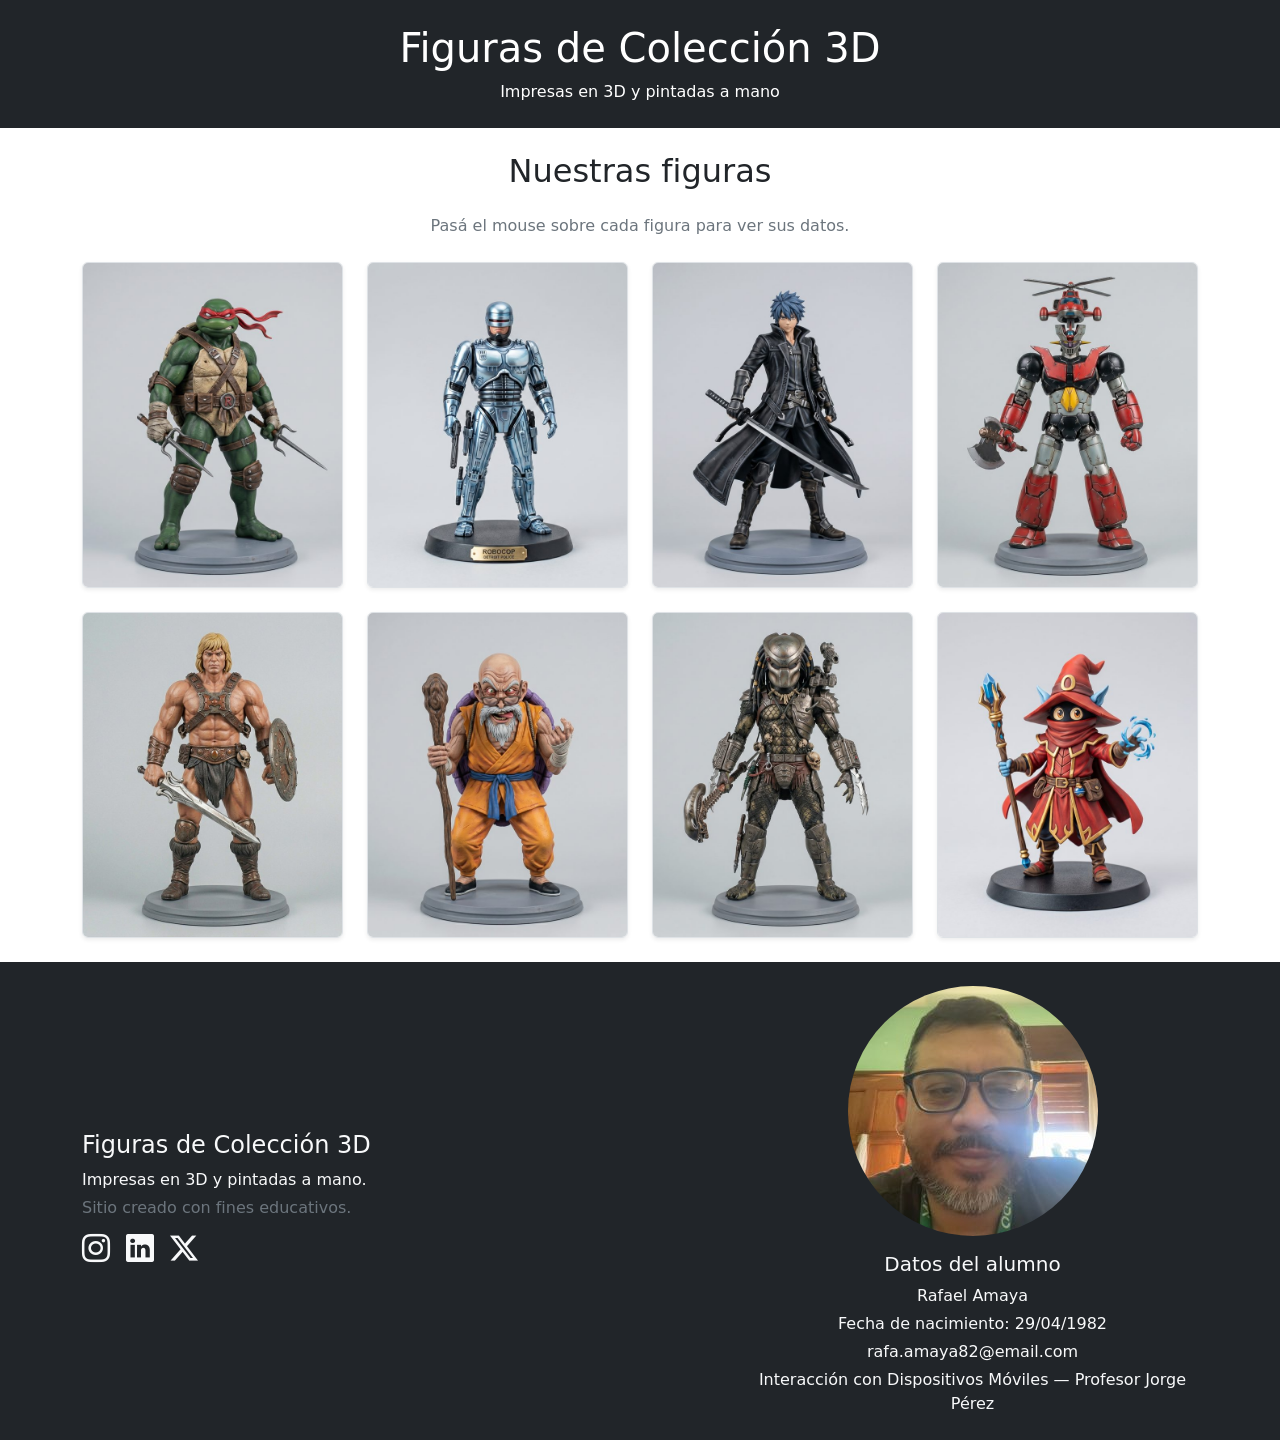
==== index.html @ 7b2bca15 "Primer commit" ====
<!DOCTYPE html>
<html lang="es">
<head>
    <meta charset="UTF-8">
    <meta name="viewport" content="width=device-width, initial-scale=1.0">
    <title>Figuras de Colección — Tienda</title>

    <!-- Bootstrap 5.3 vía CDN (jsDelivr)-->
        <link href="https://cdn.jsdelivr.net/npm/bootstrap@5.3.8/dist/css/bootstrap.min.css" rel="stylesheet" 
        integrity="sha384-sRIl4kxILFvY47J16cr9ZwB07vP4J8+LH7qKQnuqkuIAvNWLzeN8tE5YBujZqJLB" crossorigin="anonymous">

    <!-- Bootstrap Icons (librería de íconos, CDN aparte de Bootstrap) -->
    <link rel="stylesheet" href="https://cdn.jsdelivr.net/npm/bootstrap-icons@1.11.3/font/bootstrap-icons.min.css">

    <!-- Mi hoja de estilos propia (va después de Bootstrap para poder pisarlo) -->
    <link rel="stylesheet" href="css/estilos.css">
</head>
<body>

    <!-- ===== HEADER ===== -->
    <header class="bg-dark text-white text-center py-4">
        <div class="container">
            <h1>Figuras de Colección 3D</h1>
            <p class="mb-0">Impresas en 3D y pintadas a mano</p>
        </div>
    </header>

    <!-- ===== CONTENIDO PRINCIPAL ===== -->
    <main class="container">

        <h2 class="text-center my-4">Nuestras figuras</h2>
        <p class="text-center text-secondary mb-4 d-none d-lg-block">Pasá el mouse sobre cada figura para ver sus datos.</p>

        <div class="row g-4">

            <div class="col-12 col-md-6 col-lg-4 col-xl-3">
                <div class="border rounded shadow-sm h-100 overflow-hidden producto">
                    <img src="img/productos/tortuga-ninja.jpg" class="img-fluid" alt="Figura de colección de la Tortuga Ninja Raphael">
                    <div class="producto-info text-center">
                        <h3>Raphael</h3>
                        <p>Figura impresa en 3D y pintada a mano. Edición limitada coleccionista de 18 cm de alto.</p>
                        <p><strong class="fs-4">$574.977</strong></p>
                        <button type="button" class="btn btn-success">Comprar</button>
                    </div>
                </div>
            </div>

            <div class="col-12 col-md-6 col-lg-4 col-xl-3">
                <div class="border rounded shadow-sm h-100 overflow-hidden producto">
                    <img src="img/productos/robocop.jpg" class="img-fluid" alt="Figura de colección de RoboCop">
                    <div class="producto-info text-center">
                        <h3>RoboCop <span class="badge text-bg-success align-middle">Nuevo</span></h3>
                        <p>Figura impresa en 3D y pintada a mano. Réplica detallada del policía cibernético de Detroit, 20 cm de alto.</p>
                        <p><strong class="fs-4">$735.977</strong></p>
                        <button type="button" class="btn btn-success">Comprar</button>
                    </div>
                </div>
            </div>

            <div class="col-12 col-md-6 col-lg-4 col-xl-3">
                <div class="border rounded shadow-sm h-100 overflow-hidden producto">
                    <img src="img/productos/espadachin-azul.jpg" class="img-fluid" alt="Figura de colección de un espadachín de cabello azul">
                    <div class="producto-info text-center">
                        <h3>Espadachín Sombrío</h3>
                        <p>Figura impresa en 3D y pintada a mano. Guerrero de abrigo negro y katana, 19 cm de alto.</p>
                        <p><strong class="fs-4">$528.977</strong></p>
                        <button type="button" class="btn btn-success">Comprar</button>
                    </div>
                </div>
            </div>

            <div class="col-12 col-md-6 col-lg-4 col-xl-3">
                <div class="border rounded shadow-sm h-100 overflow-hidden producto">
                    <img src="img/productos/mazinger.jpg" class="img-fluid" alt="Figura de colección de Mazinger Z">
                    <div class="producto-info text-center">
                        <h3>Mazinger Z</h3>
                        <p>Figura impresa en 3D y pintada a mano. El clásico robot rojo y negro del anime, 21 cm de alto.</p>
                        <p><strong class="fs-4">$804.977</strong></p>
                        <button type="button" class="btn btn-success">Comprar</button>
                    </div>
                </div>
            </div>

            <div class="col-12 col-md-6 col-lg-4 col-xl-3">
                <div class="border rounded shadow-sm h-100 overflow-hidden producto">
                    <img src="img/productos/he-man.jpg" class="img-fluid" alt="Figura de colección de He-Man">
                    <div class="producto-info text-center">
                        <h3>He-Man <span class="badge text-bg-danger align-middle">Oferta</span></h3>
                        <p>Figura impresa en 3D y pintada a mano. El héroe de Eternia con su espada de poder, 20 cm de alto.</p>
                        <p><strong class="fs-4">$367.977</strong></p>
                        <button type="button" class="btn btn-success">Comprar</button>
                    </div>
                </div>
            </div>

            <div class="col-12 col-md-6 col-lg-4 col-xl-3">
                <div class="border rounded shadow-sm h-100 overflow-hidden producto">
                    <img src="img/productos/maestro-artes-marciales.jpg" class="img-fluid" alt="Figura de colección de un maestro de artes marciales">
                    <div class="producto-info text-center">
                        <h3>Maestro Roshi</h3>
                        <p>Figura impresa en 3D y pintada a mano. El sabio maestro de artes marciales con su bastón, 17 cm de alto.</p>
                        <p><strong class="fs-4">$459.977</strong></p>
                        <button type="button" class="btn btn-success">Comprar</button>
                    </div>
                </div>
            </div>

            <div class="col-12 col-md-6 col-lg-4 col-xl-3">
                <div class="border rounded shadow-sm h-100 overflow-hidden producto">
                    <img src="img/productos/depredador.jpg" class="img-fluid" alt="Figura de colección del Depredador">
                    <div class="producto-info text-center">
                        <h3>Depredador</h3>
                        <p>Figura impresa en 3D y pintada a mano. El cazador alienígena con armadura y armas, 22 cm de alto.</p>
                        <p><strong class="fs-4">$850.977</strong></p>
                        <button type="button" class="btn btn-success">Comprar</button>
                    </div>
                </div>
            </div>

            <div class="col-12 col-md-6 col-lg-4 col-xl-3">
                <div class="border rounded shadow-sm h-100 overflow-hidden producto">
                    <img src="img/productos/mago.jpg" class="img-fluid" alt="Figura de colección de Orco">
                    <div class="producto-info text-center">
                        <h3>Orco</h3>
                        <p>Figura impresa en 3D y pintada a mano. Pequeño hechicero de sombrero rojo y báculo mágico, 15 cm de alto.</p>
                        <p><strong class="fs-4">$413.977</strong></p>
                        <button type="button" class="btn btn-success">Comprar</button>
                    </div>
                </div>
            </div>

        </div>

    </main>

    <!-- ===== FOOTER ===== -->
    <footer class="bg-dark text-light py-4 mt-4">
        <div class="container">
            <div class="row align-items-center g-4 ">

                <div class="col-12 col-md-7">
                    <h2 class="h4">Figuras de Colección 3D</h2>
                    <p class="mb-1">Impresas en 3D y pintadas a mano.</p>
                    <p class="mb-2 text-secondary">Sitio creado con fines educativos.</p>
                    <div class="d-flex gap-3 fs-3 justify-content-center justify-content-md-start">
                        <a href="https://www.instagram.com/rafi.amaya/" class="text-light" aria-label="Instagram" target="_blank" rel="noopener noreferrer"><i class="bi bi-instagram"></i></a>
                        <a href="https://www.linkedin.com/in/rafael-amaya/" class="text-light" aria-label="LinkedIn" target="_blank" rel="noopener noreferrer"><i class="bi bi-linkedin"></i></a>
                        <a href="https://x.com/RafaAmaya82" class="text-light" aria-label="X" target="_blank" rel="noopener noreferrer"><i class="bi bi-twitter-x"></i></a>
                    </div>
                </div>

                <div class="col-12 col-md-5 text-center">
                    <img src="img/foto-perfil.jpg" width="250" class="rounded-circle mb-3" alt="Foto de Rafael Amaya">
                    <h3 class="h5">Datos del alumno</h3>
                    <p class="mb-1">Rafael Amaya</p>
                    <p class="mb-1">Fecha de nacimiento: 29/04/1982</p>
                    <p class="mb-1">rafa.amaya82@email.com</p>
                    <p class="mb-0">Interacción con Dispositivos Móviles — Profesor Jorge Pérez</p>
                </div>

            </div>
        </div>
    </footer>

    <!-- Bootstrap JS (bundle) vía CDN-->
        <script src="https://cdn.jsdelivr.net/npm/bootstrap@5.3.8/dist/js/bootstrap.bundle.min.js" 
        integrity="sha384-FKyoEForCGlyvwx9Hj09JcYn3nv7wiPVlz7YYwJrWVcXK/BmnVDxM+D2scQbITxI" crossorigin="anonymous"></script>

</body>
</html>
---- css/estilos.css ----
/* ============================================
   ESTILOS PROPIOS (encima de Bootstrap)
   ============================================ */

.badge {
    font-size: 0.65rem;
}

/* ============================================
   PASTILLA CON HOVER:
   ============================================ */

/* La pastilla es el "marco". position: relative para que la capa de datos se ubique respecto a ella. */
.producto {
    position: relative;
}

/* La imagen ocupa todo el ancho de la pastilla */
.producto img {
    display: block;
    width: 100%;
    aspect-ratio: 4 / 5;   /* más alta que ancha (vertical) */
    object-fit: cover;     /* recorta para llenar sin deformar */
}

/* La capa de datos: cubre toda la pastilla, centrada, oculta al inicio */
.producto-info {
    position: absolute;
    inset: 0;
    display: flex;
    flex-direction: column;
    justify-content: center;
    align-items: center;
    gap: 0.5rem;
    padding: 1rem;
    background-color: rgba(255, 255, 255, 0.93);
    opacity: 0;
    transition: opacity 0.4s ease;
}

/* Al pasar el mouse por la pastilla, la capa de datos aparece */
.producto:hover .producto-info {
    opacity: 1;
}

/* En tablet y celular (menos de 993px) NO usamos hover,la info se muestra siempre, debajo de la imagen, como una tarjeta normal. */
@media (max-width: 992px) {

    .producto-info {
        position: static;        /* vuelve al flujo normal, debajo de la imagen */
        opacity: 1;              /* siempre visible */
        background-color: transparent;
    }
}
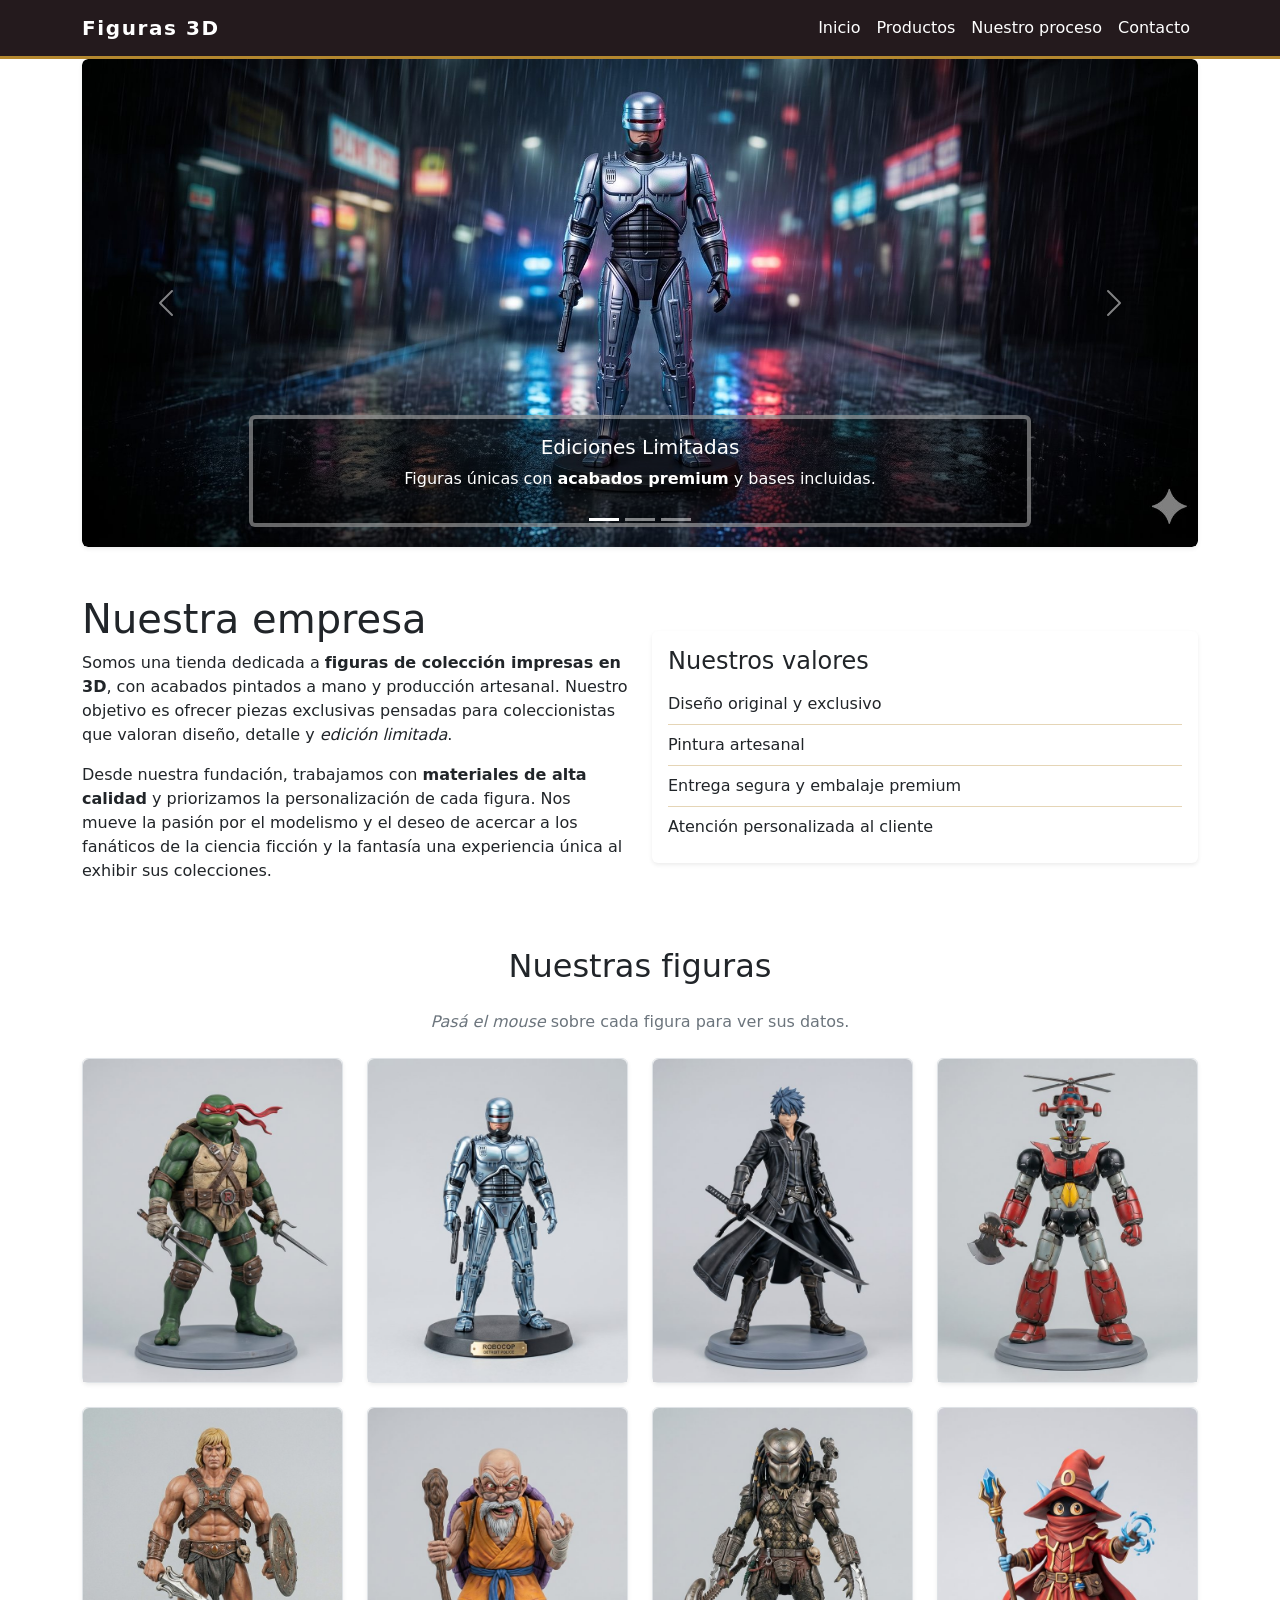
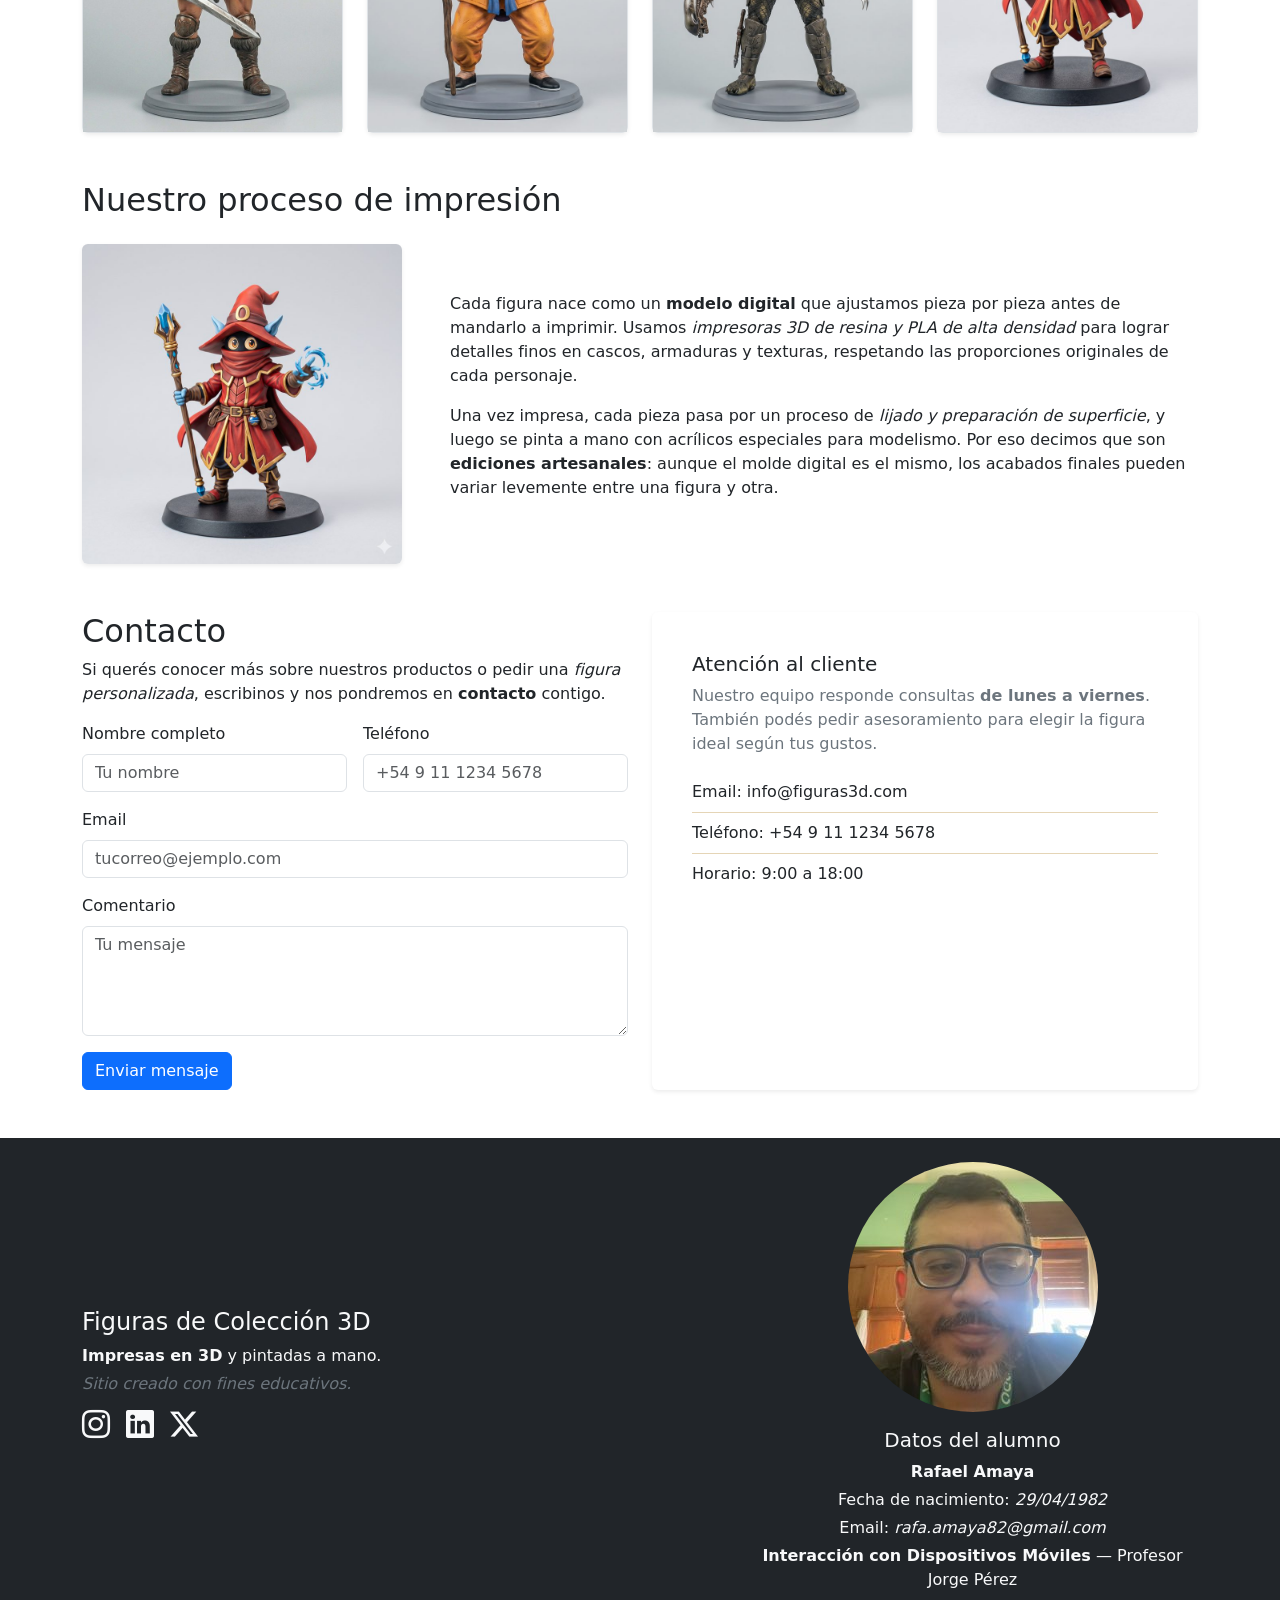
==== commit 08dcac70: "Completado tienda online: navbar responsive, carousel, 8 productos, sección libre, contacto y detall" ====
--- a/index.html
+++ b/index.html
@@ -1,135 +1,312 @@
 <!DOCTYPE html>
 <html lang="es">
+
 <head>
     <meta charset="UTF-8">
     <meta name="viewport" content="width=device-width, initial-scale=1.0">
     <title>Figuras de Colección — Tienda</title>
 
     <!-- Bootstrap 5.3 vía CDN (jsDelivr)-->
-        <link href="https://cdn.jsdelivr.net/npm/bootstrap@5.3.8/dist/css/bootstrap.min.css" rel="stylesheet" 
+    <link href="https://cdn.jsdelivr.net/npm/bootstrap@5.3.8/dist/css/bootstrap.min.css" rel="stylesheet"
         integrity="sha384-sRIl4kxILFvY47J16cr9ZwB07vP4J8+LH7qKQnuqkuIAvNWLzeN8tE5YBujZqJLB" crossorigin="anonymous">
 
     <!-- Bootstrap Icons (librería de íconos, CDN aparte de Bootstrap) -->
     <link rel="stylesheet" href="https://cdn.jsdelivr.net/npm/bootstrap-icons@1.11.3/font/bootstrap-icons.min.css">
 
     <!-- Mi hoja de estilos propia (va después de Bootstrap para poder pisarlo) -->
-    <link rel="stylesheet" href="css/estilos.css">
+    <link rel="stylesheet" href="css/index.css">
 </head>
+
 <body>
 
-    <!-- ===== HEADER ===== -->
-    <header class="bg-dark text-white text-center py-4">
-        <div class="container">
-            <h1>Figuras de Colección 3D</h1>
-            <p class="mb-0">Impresas en 3D y pintadas a mano</p>
-        </div>
+    <!-- ===== NAVBAR ===== -->
+    <header>
+        <nav class="navbar navbar-expand-lg navbar-tienda">
+            <div class="container">
+                <a class="navbar-brand" href="index.html">Figuras 3D</a>
+                <button class="navbar-toggler" type="button" data-bs-toggle="collapse" data-bs-target="#navMenu">
+                    <span class="navbar-toggler-icon"></span>
+                </button>
+                <div class="collapse navbar-collapse" id="navMenu">
+                    <ul class="navbar-nav ms-auto">
+                        <li class="nav-item"><a class="nav-link" href="index.html">Inicio</a></li>
+                        <li class="nav-item"><a class="nav-link" href="#productos">Productos</a></li>
+                        <li class="nav-item"><a class="nav-link" href="#libre">Nuestro proceso</a></li>
+                        <li class="nav-item"><a class="nav-link" href="#contacto">Contacto</a></li>
+                    </ul>
+                </div>
+            </div>
+        </nav>
+
+        <section id="carousel" class="mb-0">
+            <div class="container">
+                <div id="promosCarousel" class="carousel slide" data-bs-ride="carousel">
+                    <div class="carousel-indicators">
+                        <button type="button" data-bs-target="#promosCarousel" data-bs-slide-to="0"
+                            class="active"></button>
+                        <button type="button" data-bs-target="#promosCarousel" data-bs-slide-to="1"></button>
+                        <button type="button" data-bs-target="#promosCarousel" data-bs-slide-to="2"></button>
+                    </div>
+                    <div class="carousel-inner rounded shadow-sm">
+                        <div class="carousel-item active">
+                            <img src="img/carousel/banner-robocop.jpg" class="d-block w-100"
+                                alt="RoboCop edición especial">
+                            <div class="carousel-caption d-none d-md-block bg-black bg-opacity-50 rounded p-3">
+                                <h5>Ediciones Limitadas</h5>
+                                <p>Figuras únicas con <strong>acabados premium</strong> y bases incluidas.</p>
+                            </div>
+                        </div>
+                        <div class="carousel-item">
+                            <img src="img/carousel/banner-mazinger.jpg" class="d-block w-100"
+                                alt="Mazinger Z figura premium">
+                            <div class="carousel-caption d-none d-md-block bg-black bg-opacity-50 rounded p-3">
+                                <h5>Colores originales</h5>
+                                <p><em>Modelos pintados a mano</em> con los tonos del personaje.</p>
+                            </div>
+                        </div>
+                        <div class="carousel-item">
+                            <img src="img/carousel/banner-heman.jpg" class="d-block w-100"
+                                alt="He-Man figura de colección">
+                            <div class="carousel-caption d-none d-md-block bg-black bg-opacity-50 rounded p-3">
+                                <h5>Regalos para fans</h5>
+                                <p>El <strong>complemento ideal</strong> para cualquier vitrina de colección.</p>
+                            </div>
+                        </div>
+                    </div>
+                    <button class="carousel-control-prev" type="button" data-bs-target="#promosCarousel"
+                        data-bs-slide="prev">
+                        <span class="carousel-control-prev-icon"></span>
+                        <span class="visually-hidden">Anterior</span>
+                    </button>
+                    <button class="carousel-control-next" type="button" data-bs-target="#promosCarousel"
+                        data-bs-slide="next">
+                        <span class="carousel-control-next-icon"></span>
+                        <span class="visually-hidden">Siguiente</span>
+                    </button>
+                </div>
+            </div>
+        </section>
     </header>
 
     <!-- ===== CONTENIDO PRINCIPAL ===== -->
-    <main class="container">
-
-        <h2 class="text-center my-4">Nuestras figuras</h2>
-        <p class="text-center text-secondary mb-4 d-none d-lg-block">Pasá el mouse sobre cada figura para ver sus datos.</p>
-
-        <div class="row g-4">
-
-            <div class="col-12 col-md-6 col-lg-4 col-xl-3">
-                <div class="border rounded shadow-sm h-100 overflow-hidden producto">
-                    <img src="img/productos/tortuga-ninja.jpg" class="img-fluid" alt="Figura de colección de la Tortuga Ninja Raphael">
-                    <div class="producto-info text-center">
-                        <h3>Raphael</h3>
-                        <p>Figura impresa en 3D y pintada a mano. Edición limitada coleccionista de 18 cm de alto.</p>
-                        <p><strong class="fs-4">$574.977</strong></p>
-                        <button type="button" class="btn btn-success">Comprar</button>
-                    </div>
-                </div>
-            </div>
-
-            <div class="col-12 col-md-6 col-lg-4 col-xl-3">
-                <div class="border rounded shadow-sm h-100 overflow-hidden producto">
-                    <img src="img/productos/robocop.jpg" class="img-fluid" alt="Figura de colección de RoboCop">
-                    <div class="producto-info text-center">
-                        <h3>RoboCop <span class="badge text-bg-success align-middle">Nuevo</span></h3>
-                        <p>Figura impresa en 3D y pintada a mano. Réplica detallada del policía cibernético de Detroit, 20 cm de alto.</p>
-                        <p><strong class="fs-4">$735.977</strong></p>
-                        <button type="button" class="btn btn-success">Comprar</button>
-                    </div>
-                </div>
-            </div>
-
-            <div class="col-12 col-md-6 col-lg-4 col-xl-3">
-                <div class="border rounded shadow-sm h-100 overflow-hidden producto">
-                    <img src="img/productos/espadachin-azul.jpg" class="img-fluid" alt="Figura de colección de un espadachín de cabello azul">
-                    <div class="producto-info text-center">
-                        <h3>Espadachín Sombrío</h3>
-                        <p>Figura impresa en 3D y pintada a mano. Guerrero de abrigo negro y katana, 19 cm de alto.</p>
-                        <p><strong class="fs-4">$528.977</strong></p>
-                        <button type="button" class="btn btn-success">Comprar</button>
-                    </div>
-                </div>
-            </div>
-
-            <div class="col-12 col-md-6 col-lg-4 col-xl-3">
-                <div class="border rounded shadow-sm h-100 overflow-hidden producto">
-                    <img src="img/productos/mazinger.jpg" class="img-fluid" alt="Figura de colección de Mazinger Z">
-                    <div class="producto-info text-center">
-                        <h3>Mazinger Z</h3>
-                        <p>Figura impresa en 3D y pintada a mano. El clásico robot rojo y negro del anime, 21 cm de alto.</p>
-                        <p><strong class="fs-4">$804.977</strong></p>
-                        <button type="button" class="btn btn-success">Comprar</button>
-                    </div>
-                </div>
-            </div>
-
-            <div class="col-12 col-md-6 col-lg-4 col-xl-3">
-                <div class="border rounded shadow-sm h-100 overflow-hidden producto">
-                    <img src="img/productos/he-man.jpg" class="img-fluid" alt="Figura de colección de He-Man">
-                    <div class="producto-info text-center">
-                        <h3>He-Man <span class="badge text-bg-danger align-middle">Oferta</span></h3>
-                        <p>Figura impresa en 3D y pintada a mano. El héroe de Eternia con su espada de poder, 20 cm de alto.</p>
-                        <p><strong class="fs-4">$367.977</strong></p>
-                        <button type="button" class="btn btn-success">Comprar</button>
-                    </div>
-                </div>
-            </div>
-
-            <div class="col-12 col-md-6 col-lg-4 col-xl-3">
-                <div class="border rounded shadow-sm h-100 overflow-hidden producto">
-                    <img src="img/productos/maestro-artes-marciales.jpg" class="img-fluid" alt="Figura de colección de un maestro de artes marciales">
-                    <div class="producto-info text-center">
-                        <h3>Maestro Roshi</h3>
-                        <p>Figura impresa en 3D y pintada a mano. El sabio maestro de artes marciales con su bastón, 17 cm de alto.</p>
-                        <p><strong class="fs-4">$459.977</strong></p>
-                        <button type="button" class="btn btn-success">Comprar</button>
-                    </div>
-                </div>
-            </div>
-
-            <div class="col-12 col-md-6 col-lg-4 col-xl-3">
-                <div class="border rounded shadow-sm h-100 overflow-hidden producto">
-                    <img src="img/productos/depredador.jpg" class="img-fluid" alt="Figura de colección del Depredador">
-                    <div class="producto-info text-center">
-                        <h3>Depredador</h3>
-                        <p>Figura impresa en 3D y pintada a mano. El cazador alienígena con armadura y armas, 22 cm de alto.</p>
-                        <p><strong class="fs-4">$850.977</strong></p>
-                        <button type="button" class="btn btn-success">Comprar</button>
-                    </div>
-                </div>
-            </div>
-
-            <div class="col-12 col-md-6 col-lg-4 col-xl-3">
-                <div class="border rounded shadow-sm h-100 overflow-hidden producto">
-                    <img src="img/productos/mago.jpg" class="img-fluid" alt="Figura de colección de Orco">
-                    <div class="producto-info text-center">
-                        <h3>Orco</h3>
-                        <p>Figura impresa en 3D y pintada a mano. Pequeño hechicero de sombrero rojo y báculo mágico, 15 cm de alto.</p>
-                        <p><strong class="fs-4">$413.977</strong></p>
-                        <button type="button" class="btn btn-success">Comprar</button>
-                    </div>
-                </div>
-            </div>
-
-        </div>
+    <main class="container mt-5">
+
+        <section id="introduccion" class="mb-5">
+            <div class="row gy-4 align-items-center">
+                <div class="col-lg-6">
+                    <h1>Nuestra empresa</h1>
+                    <p>Somos una tienda dedicada a <strong>figuras de colección impresas en 3D</strong>, con acabados
+                        pintados a mano y producción artesanal. Nuestro objetivo es ofrecer piezas exclusivas pensadas
+                        para coleccionistas que valoran diseño, detalle y <em>edición limitada</em>.</p>
+                    <p>Desde nuestra fundación, trabajamos con <strong>materiales de alta calidad</strong> y priorizamos
+                        la personalización de cada figura. Nos mueve la pasión por el modelismo y el deseo de acercar a
+                        los fanáticos de la ciencia ficción y la fantasía una experiencia única al exhibir sus
+                        colecciones.</p>
+                </div>
+                <div class="col-lg-6">
+                    <div class="card border-0 shadow-sm text-dark">
+                        <div class="card-body">
+                            <h2 class="h4">Nuestros valores</h2>
+                            <ul class="list-group list-group-flush">
+                                <li class="list-group-item">Diseño original y exclusivo</li>
+                                <li class="list-group-item">Pintura artesanal</li>
+                                <li class="list-group-item">Entrega segura y embalaje premium</li>
+                                <li class="list-group-item">Atención personalizada al cliente</li>
+                            </ul>
+                        </div>
+                    </div>
+                </div>
+            </div>
+        </section>
+
+        <!-- ===== SECCIÓN 2: PRODUCTOS ===== -->
+        <section id="productos" class="my-5">
+
+            <h2 class="text-center my-4">Nuestras figuras</h2>
+            <p class="text-center text-secondary mb-4 d-none d-lg-block"><em>Pasá el mouse</em> sobre cada figura para
+                ver sus datos.</p>
+
+            <div class="row g-4">
+
+                <div class="col-12 col-md-6 col-lg-4 col-xl-3">
+                    <div class="border rounded shadow-sm h-100 producto">
+                        <img src="img/productos/tortuga-ninja.jpg" class="img-fluid"
+                            alt="Figura de colección de la Tortuga Ninja Raphael">
+                        <div class="producto-info text-center">
+                            <h3>Raphael</h3>
+                            <p><strong>Figura impresa en 3D y pintada a mano.</strong> <em>Edición limitada</em>
+                                coleccionista de 18 cm de alto.</p>
+                            <p><strong class="fs-4">$574.977</strong></p>
+                            <a href="producto-detalle.html" class="btn btn-success">Comprar</a>
+                        </div>
+                    </div>
+                </div>
+
+                <div class="col-12 col-md-6 col-lg-4 col-xl-3">
+                    <div class="border rounded shadow-sm h-100 producto">
+                        <img src="img/productos/robocop.jpg" class="img-fluid" alt="Figura de colección de RoboCop">
+                        <div class="producto-info text-center">
+                            <h3>RoboCop <span class="badge text-bg-success align-middle">Nuevo</span></h3>
+                            <p><strong>Figura impresa en 3D y pintada a mano.</strong> Réplica detallada del
+                                <em>policía cibernético de Detroit</em>, 20 cm de alto.</p>
+                            <p><strong class="fs-4">$735.977</strong></p>
+                            <a href="producto-detalle.html" class="btn btn-success">Comprar</a>
+                        </div>
+                    </div>
+                </div>
+
+                <div class="col-12 col-md-6 col-lg-4 col-xl-3">
+                    <div class="border rounded shadow-sm h-100 producto">
+                        <img src="img/productos/espadachin-azul.jpg" class="img-fluid"
+                            alt="Figura de colección de un espadachín de cabello azul">
+                        <div class="producto-info text-center">
+                            <h3>Espadachín Sombrío</h3>
+                            <p><strong>Figura impresa en 3D y pintada a mano.</strong> <em>Guerrero de abrigo negro y
+                                katana</em>, 19 cm de alto.</p>
+                            <p><strong class="fs-4">$528.977</strong></p>
+                            <a href="producto-detalle.html" class="btn btn-success">Comprar</a>
+                        </div>
+                    </div>
+                </div>
+
+                <div class="col-12 col-md-6 col-lg-4 col-xl-3">
+                    <div class="border rounded shadow-sm h-100 producto">
+                        <img src="img/productos/mazinger.jpg" class="img-fluid" alt="Figura de colección de Mazinger Z">
+                        <div class="producto-info text-center">
+                            <h3>Mazinger Z</h3>
+                            <p><strong>Figura impresa en 3D y pintada a mano.</strong> <em>El clásico robot rojo y
+                                negro</em> del anime, 21 cm de alto.</p>
+                            <p><strong class="fs-4">$804.977</strong></p>
+                            <a href="producto-detalle.html" class="btn btn-success">Comprar</a>
+                        </div>
+                    </div>
+                </div>
+
+                <div class="col-12 col-md-6 col-lg-4 col-xl-3">
+                    <div class="border rounded shadow-sm h-100 producto">
+                        <img src="img/productos/he-man.jpg" class="img-fluid" alt="Figura de colección de He-Man">
+                        <div class="producto-info text-center">
+                            <h3>He-Man <span class="badge text-bg-danger align-middle">Oferta</span></h3>
+                            <p><strong>Figura impresa en 3D y pintada a mano.</strong> <em>El héroe de Eternia</em> con
+                                su espada de poder, 20 cm de alto.</p>
+                            <p><strong class="fs-4">$367.977</strong></p>
+                            <a href="producto-detalle.html" class="btn btn-success">Comprar</a>
+                        </div>
+                    </div>
+                </div>
+
+                <div class="col-12 col-md-6 col-lg-4 col-xl-3">
+                    <div class="border rounded shadow-sm h-100 producto">
+                        <img src="img/productos/maestro-artes-marciales.jpg" class="img-fluid"
+                            alt="Figura de colección de un maestro de artes marciales">
+                        <div class="producto-info text-center">
+                            <h3>Maestro Roshi</h3>
+                            <p><strong>Figura impresa en 3D y pintada a mano.</strong> <em>El sabio maestro de artes
+                                marciales</em> con su bastón, 17 cm de alto.</p>
+                            <p><strong class="fs-4">$459.977</strong></p>
+                            <a href="producto-detalle.html" class="btn btn-success">Comprar</a>
+                        </div>
+                    </div>
+                </div>
+
+                <div class="col-12 col-md-6 col-lg-4 col-xl-3">
+                    <div class="border rounded shadow-sm h-100 producto">
+                        <img src="img/productos/depredador.jpg" class="img-fluid"
+                            alt="Figura de colección del Depredador">
+                        <div class="producto-info text-center">
+                            <h3>Depredador</h3>
+                            <p><strong>Figura impresa en 3D y pintada a mano.</strong> <em>El cazador alienígena</em>
+                                con armadura y armas, 22 cm de alto.</p>
+                            <p><strong class="fs-4">$850.977</strong></p>
+                            <a href="producto-detalle.html" class="btn btn-success">Comprar</a>
+                        </div>
+                    </div>
+                </div>
+
+                <div class="col-12 col-md-6 col-lg-4 col-xl-3">
+                    <div class="border rounded shadow-sm h-100 producto">
+                        <img src="img/productos/mago.jpg" class="img-fluid" alt="Figura de colección de Orco">
+                        <div class="producto-info text-center">
+                            <h3>Orco</h3>
+                            <p><strong>Figura impresa en 3D y pintada a mano.</strong> <em>Pequeño hechicero</em> de
+                                sombrero rojo y báculo mágico, 15 cm de alto.</p>
+                            <p><strong class="fs-4">$413.977</strong></p>
+                            <a href="producto-detalle.html" class="btn btn-success">Comprar</a>
+                        </div>
+                    </div>
+                </div>
+
+            </div>
+
+        </section>
+
+        <!-- ===== SECCIÓN 3: SECCIÓN LIBRE ===== -->
+        <section id="libre" class="my-5">
+            <h2 class="mb-4">Nuestro proceso de impresión</h2>
+            <div class="d-flex flex-column flex-md-row align-items-center">
+                <div class="flex-shrink-0 mb-4 mb-md-0 me-md-4 me-lg-5">
+                    <img src="img/productos/mago.jpg" class="img-fluid rounded shadow-sm proceso-img"
+                        alt="Figura de colección en proceso de pintado a mano">
+                </div>
+                <div>
+                    <p>Cada figura nace como un <strong>modelo digital</strong> que ajustamos pieza por pieza antes de
+                        mandarlo a imprimir. Usamos <em>impresoras 3D de resina y PLA de alta densidad</em> para lograr
+                        detalles finos en cascos, armaduras y texturas, respetando las proporciones originales de cada
+                        personaje.</p>
+                    <p>Una vez impresa, cada pieza pasa por un proceso de <em>lijado y preparación de superficie</em>, y
+                        luego se pinta a mano con acrílicos especiales para modelismo. Por eso decimos que son
+                        <strong>ediciones artesanales</strong>: aunque el molde digital es el mismo, los acabados
+                        finales pueden variar levemente entre una figura y otra.</p>
+                </div>
+            </div>
+        </section>
+
+        <!-- ===== SECCIÓN 4: CONTACTO ===== -->
+        <section id="contacto" class="mb-5">
+            <div class="row gy-4">
+                <div class="col-lg-6">
+                    <h2>Contacto</h2>
+                    <p>Si querés conocer más sobre nuestros productos o pedir una <em>figura personalizada</em>,
+                        escribinos y nos pondremos en <strong>contacto</strong> contigo.</p>
+                    <form method="get" action="#">
+                        <div class="row g-3 mb-3">
+                            <div class="col-sm-6">
+                                <label for="nombre" class="form-label">Nombre completo</label>
+                                <input type="text" class="form-control" id="nombre" placeholder="Tu nombre">
+                            </div>
+                            <div class="col-sm-6">
+                                <label for="telefono" class="form-label">Teléfono</label>
+                                <input type="tel" class="form-control" id="telefono" placeholder="+54 9 11 1234 5678">
+                            </div>
+                        </div>
+                        <div class="mb-3">
+                            <label for="email" class="form-label">Email</label>
+                            <input type="email" class="form-control" id="email" placeholder="tucorreo@ejemplo.com">
+                        </div>
+                        <div class="mb-3">
+                            <label for="comentario" class="form-label">Comentario</label>
+                            <textarea class="form-control" id="comentario" rows="4" placeholder="Tu mensaje"></textarea>
+                        </div>
+                        <button type="submit" class="btn btn-primary">Enviar mensaje</button>
+                    </form>
+                </div>
+                <div class="col-lg-6">
+                    <div class="card border-0 shadow-sm p-4 h-100">
+                        <div class="card-body">
+                            <h3 class="h5">Atención al cliente</h3>
+                            <p class="text-secondary">Nuestro equipo responde consultas <strong>de lunes a
+                                viernes</strong>. También podés pedir asesoramiento para elegir la figura ideal según
+                                tus gustos.</p>
+                            <ul class="list-group list-group-flush">
+                                <li class="list-group-item">Email: info@figuras3d.com</li>
+                                <li class="list-group-item">Teléfono: +54 9 11 1234 5678</li>
+                                <li class="list-group-item">Horario: 9:00 a 18:00</li>
+                            </ul>
+                        </div>
+                    </div>
+                </div>
+            </div>
+        </section>
 
     </main>
 
@@ -140,22 +317,25 @@
 
                 <div class="col-12 col-md-7">
                     <h2 class="h4">Figuras de Colección 3D</h2>
-                    <p class="mb-1">Impresas en 3D y pintadas a mano.</p>
-                    <p class="mb-2 text-secondary">Sitio creado con fines educativos.</p>
+                    <p class="mb-1"><strong>Impresas en 3D</strong> y pintadas a mano.</p>
+                    <p class="mb-2 text-secondary"><em>Sitio creado con fines educativos.</em></p>
                     <div class="d-flex gap-3 fs-3 justify-content-center justify-content-md-start">
-                        <a href="https://www.instagram.com/rafi.amaya/" class="text-light" aria-label="Instagram" target="_blank" rel="noopener noreferrer"><i class="bi bi-instagram"></i></a>
-                        <a href="https://www.linkedin.com/in/rafael-amaya/" class="text-light" aria-label="LinkedIn" target="_blank" rel="noopener noreferrer"><i class="bi bi-linkedin"></i></a>
-                        <a href="https://x.com/RafaAmaya82" class="text-light" aria-label="X" target="_blank" rel="noopener noreferrer"><i class="bi bi-twitter-x"></i></a>
+                        <a href="https://www.instagram.com/rafi.amaya/" class="text-light" aria-label="Instagram"
+                            target="_blank" rel="noopener noreferrer"><i class="bi bi-instagram"></i></a>
+                        <a href="https://www.linkedin.com/in/rafael-amaya/" class="text-light" aria-label="LinkedIn"
+                            target="_blank" rel="noopener noreferrer"><i class="bi bi-linkedin"></i></a>
+                        <a href="https://x.com/RafaAmaya82" class="text-light" aria-label="X" target="_blank"
+                            rel="noopener noreferrer"><i class="bi bi-twitter-x"></i></a>
                     </div>
                 </div>
 
                 <div class="col-12 col-md-5 text-center">
                     <img src="img/foto-perfil.jpg" width="250" class="rounded-circle mb-3" alt="Foto de Rafael Amaya">
                     <h3 class="h5">Datos del alumno</h3>
-                    <p class="mb-1">Rafael Amaya</p>
-                    <p class="mb-1">Fecha de nacimiento: 29/04/1982</p>
-                    <p class="mb-1">rafa.amaya82@email.com</p>
-                    <p class="mb-0">Interacción con Dispositivos Móviles — Profesor Jorge Pérez</p>
+                    <p class="mb-1"><strong>Rafael Amaya</strong></p>
+                    <p class="mb-1">Fecha de nacimiento: <em>29/04/1982</em></p>
+                    <p class="mb-1">Email: <em>rafa.amaya82@gmail.com</em></p>
+                    <p class="mb-0"><strong>Interacción con Dispositivos Móviles</strong> — Profesor Jorge Pérez</p>
                 </div>
 
             </div>
@@ -163,8 +343,10 @@
     </footer>
 
     <!-- Bootstrap JS (bundle) vía CDN-->
-        <script src="https://cdn.jsdelivr.net/npm/bootstrap@5.3.8/dist/js/bootstrap.bundle.min.js" 
-        integrity="sha384-FKyoEForCGlyvwx9Hj09JcYn3nv7wiPVlz7YYwJrWVcXK/BmnVDxM+D2scQbITxI" crossorigin="anonymous"></script>
+    <script src="https://cdn.jsdelivr.net/npm/bootstrap@5.3.8/dist/js/bootstrap.bundle.min.js"
+        integrity="sha384-FKyoEForCGlyvwx9Hj09JcYn3nv7wiPVlz7YYwJrWVcXK/BmnVDxM+D2scQbITxI"
+        crossorigin="anonymous"></script>
 
 </body>
-</html>
+
+</html>
--- a/css/index.css
+++ b/css/index.css
@@ -0,0 +1,127 @@
+.badge {
+    font-size: 0.65rem;
+}
+
+/* ============================================
+   NAVBAR
+   ============================================ */
+
+.navbar-tienda {
+    background-color: #241a1d;
+    border-bottom: 3px solid #b4882f;
+}
+
+.navbar-brand,
+.navbar-brand:hover {
+    color: #ffffff;
+    font-weight: 700;
+    letter-spacing: 0.08em;
+}
+
+.navbar-tienda .nav-link {
+    color: #ffffff;
+}
+
+.navbar-tienda .nav-link:hover {
+    color: #b4882f;
+}
+
+/* El ícono de la hamburguesa es oscuro por defecto (pensado para fondos claros).
+   Como nuestro fondo es oscuro, lo invertimos con un filtro CSS para que se vea blanco. */
+.navbar-tienda .navbar-toggler-icon {
+    filter: invert(1);
+}
+
+/* El borde del botón también es oscuro por defecto, por la misma razón.
+   Lo aclaramos para que se distinga del fondo. */
+.navbar-tienda .navbar-toggler {
+    border-color: rgba(255, 255, 255, 0.55);
+}
+
+/* ============================================
+   CAROUSEL
+   ============================================ */
+
+.carousel-caption {
+    border: 4px solid rgba(255,255,255,0.4);
+}
+
+.carousel-item img {
+    aspect-ratio: 16 / 7;
+    object-fit: cover;
+    object-position: top;
+    border-radius: 0.375rem;
+}
+/* ============================================
+   PASTILLA CON HOVER:
+   ============================================ */
+
+/* La pastilla es el "marco". position: relative para que la capa de datos se ubique respecto a ella. */
+.producto {
+    position: relative;
+}
+
+/* La imagen ocupa todo el ancho de la pastilla. */
+.producto img {
+    display: block;
+    width: 100%;
+    aspect-ratio: 4 / 5;   /* más alta que ancha (vertical) */
+    object-fit: cover;     /* recorta para llenar sin deformar */
+    border-radius: 0.375rem 0.375rem 0 0;
+}
+
+/* La capa de datos: cubre toda la pastilla, centrada, oculta al inicio */
+.producto-info {
+    position: absolute;
+    inset: 0;
+    display: flex;
+    flex-direction: column;
+    justify-content: center;
+    align-items: center;
+    gap: 0.5rem;
+    padding: 1rem;
+    background-color: rgba(255, 255, 255, 0.93);
+    opacity: 0;
+    transition: opacity 0.4s ease;
+    border-radius: 0.375rem;
+}
+
+/* Al pasar el mouse por la pastilla, la capa de datos aparece */
+.producto:hover .producto-info {
+    opacity: 1;
+}
+
+/* En tablet y celular (menos de 993px) NO usamos hover,la info se muestra siempre, debajo de la imagen, como una tarjeta normal. */
+@media (max-width: 992px) {
+
+    .producto-info {
+        position: static;        /* vuelve al flujo normal, debajo de la imagen */
+        opacity: 1;              /* siempre visible */
+        background-color: transparent;
+    }
+}
+
+/* ============================================
+   LIST GROUP
+   ============================================ */
+
+/* Le sacamos el borde gris default y separamos los ítems con una línea
+   inferior fina en el color de acento del sitio. */
+.list-group-item {
+    border: none;
+    border-bottom: 1px solid rgba(180, 136, 47, 0.35);
+    padding-left: 0;
+}
+
+.list-group-item:last-child {
+    border-bottom: none;
+}
+
+/* ============================================
+   SECCIÓN LIBRE
+   ============================================ */
+
+/* Limitamos el ancho de la imagen para que no domine el bloque flex en pantallas grandes */
+.proceso-img {
+    width: 320px;
+}
